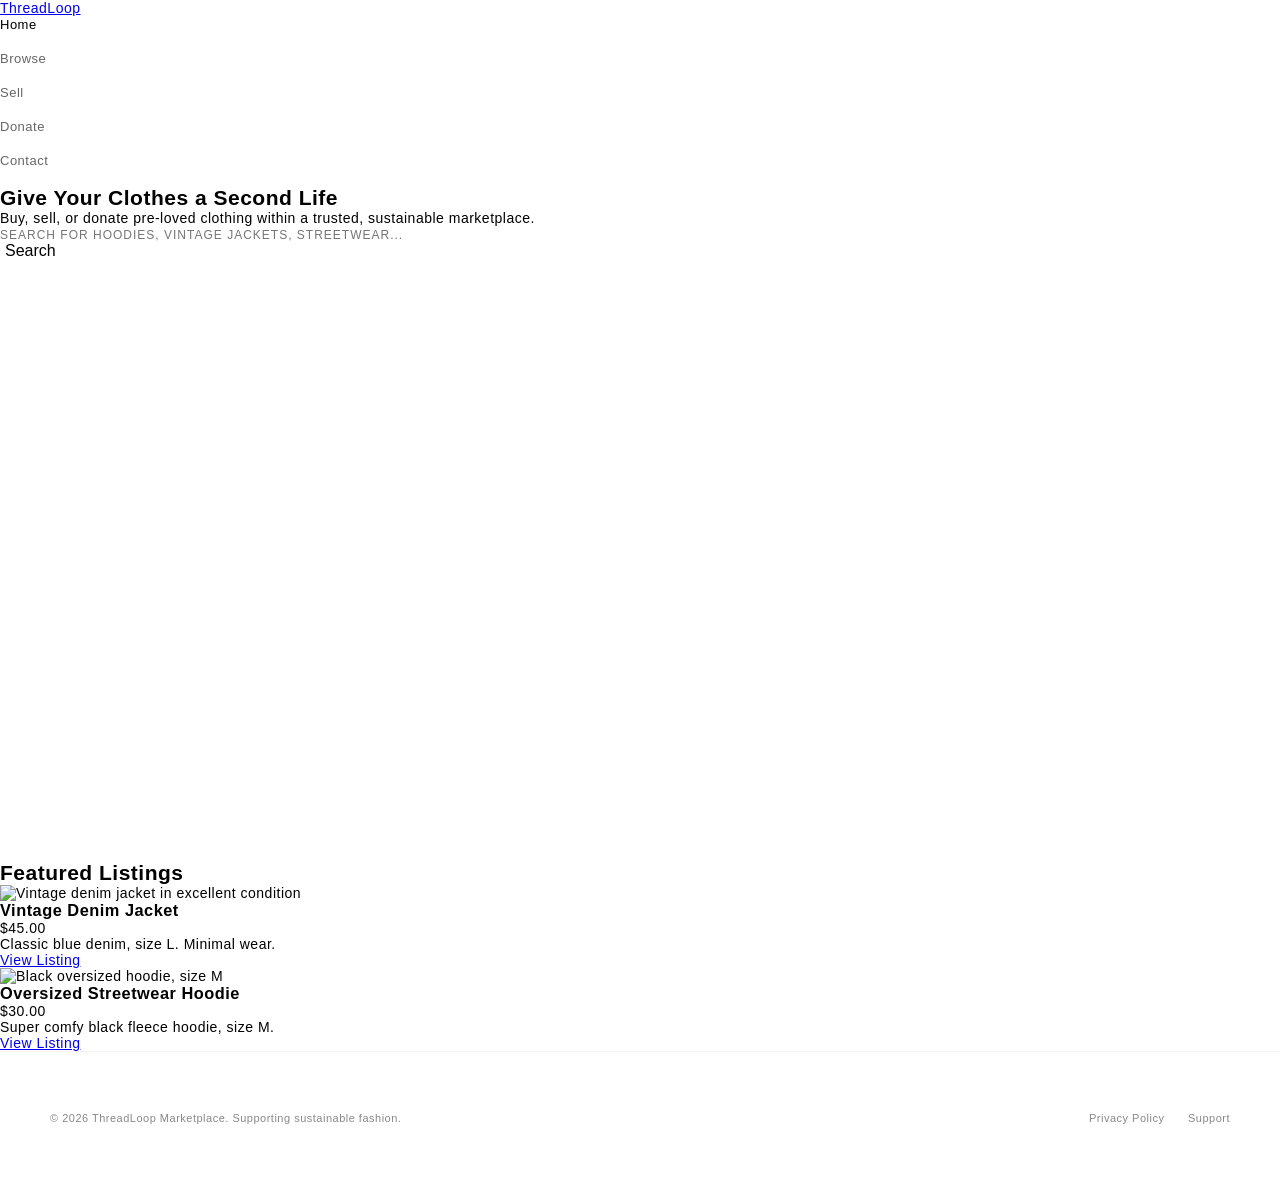
==== index.html @ a2e71af9 "first draft" ====
<!DOCTYPE html>
<html lang="en">
<head>
    <meta charset="UTF-8">
    <meta name="viewport" content="width=device-width, initial-scale=1.0">
    <title>ThreadLoop | Clothing Marketplace</title>
    <link rel="stylesheet" href="style.css">
</head>
<body>

    <header>
        <nav class="navbar">
            <div class="nav-logo">
                <a href="index.html">ThreadLoop</a>
            </div>
            <ul class="nav-links">
                <li><a href="index.html" class="active">Home</a></li>
                <li><a href="browse.html">Browse</a></li>
                <li><a href="sell.html">Sell</a></li>
                <li><a href="donate.html">Donate</a></li>
                <li><a href="contact.html">Contact</a></li>
            </ul>
        </nav>
    </header>

    <main>
        <section class="hero-section">
            <div class="hero-content">
                <h1>Give Your Clothes a Second Life</h1>
                <p>Buy, sell, or donate pre-loved clothing within a trusted, sustainable marketplace.</p>
                
                <div class="search-container">
                    <input type="text" id="search-bar" placeholder="Search for hoodies, vintage jackets, streetwear...">
                    <button id="search-btn" type="button">Search</button>
                </div>
            </div>
        </section>

        <section class="featured-products">
            <h2>Featured Listings</h2>
            <div class="product-grid">
                
                <article class="product-card">
                    <img src="https://via.placeholder.com/250x300" alt="Vintage denim jacket in excellent condition" class="product-img">
                    <div class="product-info">
                        <h3>Vintage Denim Jacket</h3>
                        <p class="product-price">$45.00</p>
                        <p class="product-desc">Classic blue denim, size L. Minimal wear.</p>
                        <a href="#" class="btn-view">View Listing</a>
                    </div>
                </article>

                <article class="product-card">
                    <img src="https://via.placeholder.com/250x300" alt="Black oversized hoodie, size M" class="product-img">
                    <div class="product-info">
                        <h3>Oversized Streetwear Hoodie</h3>
                        <p class="product-price">$30.00</p>
                        <p class="product-desc">Super comfy black fleece hoodie, size M.</p>
                        <a href="#" class="btn-view">View Listing</a>
                    </div>
                </article>

            </div>
        </section>
    </main>

    <footer class="footer-section">
        <div class="footer-content">
            <p>&copy; 2026 ThreadLoop Marketplace. Supporting sustainable fashion.</p>
            <div class="footer-links">
                <a href="privacy.html">Privacy Policy</a>
                <a href="contact.html">Support</a>
            </div>
        </div>
    </footer>

    <script src="script.js"></script>
</body>
</html>
---- style.css ----
/* --- RESET & ACCESSIBILITY FONTS --- */
* {
    margin: 0;
    padding: 0;
    box-sizing: border-box;
}

body {
    font-family: 'Helvetica Neue', Helvetica, Arial, sans-serif;
    background-color: #ffffff;
    color: #000000;
    font-size: 14px;
    letter-spacing: 0.5px;
    -webkit-font-smoothing: antialiased;
}

/* --- MAIN LAYOUT STRUCTURE --- */
.site-container {
    display: flex;
    min-height: 100vh;
    width: 100%;
}

/* --- VERTICAL SIDEBAR NAVIGATION (LEFT) --- */
.sidebar-header {
    width: 260px;
    position: fixed;
    top: 0;
    left: 0;
    height: 100vh;
    padding: 40px 30px;
    display: flex;
    flex-direction: column;
    justify-content: flex-start;
    border-right: 1px solid #f2f2f2;
    background-color: #ffffff;
    z-index: 100;
}

.brand-identity .logo {
    font-size: 28px;
    font-weight: 800;
    letter-spacing: -1.5px;
    text-decoration: none;
    color: #000000;
    display: block;
    margin-bottom: 60px;
}

.navbar .nav-links {
    list-style: none;
}

.navbar .nav-links li {
    margin-bottom: 18px;
}

.navbar .nav-links a {
    text-decoration: none;
    color: #666666;
    font-size: 13px;
    font-weight: 400;
    text-transform: capitalize;
    transition: color 0.2s ease;
}

.navbar .nav-links a:hover,
.navbar .nav-links a.active {
    color: #000000;
    font-weight: 500;
}

/* Minimalist Search inside Sidebar */
.sidebar-search {
    margin-top: auto; /* Pushes search to the bottom of the navigation menu */
    display: flex;
    align-items: center;
    border-bottom: 1px solid #000000;
    padding-bottom: 5px;
}

#search-bar {
    border: none;
    outline: none;
    width: 100%;
    font-size: 12px;
    text-transform: uppercase;
    letter-spacing: 1px;
}

#search-btn {
    background: none;
    border: none;
    cursor: pointer;
    font-size: 16px;
    padding-left: 5px;
}

/* --- MAIN CONTENT PANEL (RIGHT) --- */
.editorial-main {
    margin-left: 260px; /* Offset width matching sidebar width */
    width: calc(100% - 260px);
    display: flex;
    flex-direction: column;
}

/* --- HERO BANNER ARCHITECTURE --- */
.hero-section {
    width: 100%;
    height: 75vh;
    overflow: hidden;
    position: relative;
}

.hero-image-wrapper {
    width: 100%;
    height: 100%;
}

.hero-img {
    width: 100%;
    height: 100%;
    object-fit: cover; /* Ensures crisp imagery scale without distortion */
}

.hero-overlay-text {
    position: absolute;
    bottom: 60px;
    left: 50px;
    color: #000000; /* Editorial look overlaying subtle clean backgrounds */
}

.hero-overlay-text .season-tag {
    font-size: 12px;
    font-weight: 600;
    display: block;
    margin-bottom: 5px;
    letter-spacing: 2px;
}

.hero-overlay-text h2 {
    font-size: 56px;
    font-weight: 700;
    line-height: 0.9;
    letter-spacing: -2px;
}

/* --- EDITORIAL CONTENT GRID --- */
.featured-editorial-grid {
    display: grid;
    grid-template-columns: repeat(3, 1fr);
    border-top: 1px solid #f2f2f2;
}

.editorial-card {
    border-right: 1px solid #f2f2f2;
    padding: 40px;
    display: flex;
    flex-direction: column;
    justify-content: space-between;
    background-color: #ffffff;
}

.editorial-card:last-child {
    border-right: none;
}

/* Text editorial box custom elements */
.editorial-card.text-block {
    background-color: #fcfcfc;
    justify-content: center;
}

.editorial-card h3 {
    font-size: 24px;
    font-weight: 600;
    letter-spacing: -0.5px;
    margin-bottom: 15px;
    text-transform: uppercase;
}

.editorial-card p {
    color: #555555;
    line-height: 1.6;
    margin-bottom: 25px;
}

.editorial-link {
    color: #000000;
    font-weight: 600;
    text-decoration: underline;
    font-size: 12px;
    text-transform: uppercase;
}

/* Image blocks custom elements */
.editorial-card img {
    width: 100%;
    height: 350px;
    object-fit: cover;
    margin-bottom: 20px;
}

.item-meta {
    display: flex;
    justify-content: space-between;
    font-size: 13px;
}

.item-title {
    color: #333333;
}

.item-price {
    font-weight: 600;
}

/* --- MINIMAL FOOTER STYLING --- */
.footer-section {
    margin-top: auto;
    padding: 60px 50px;
    border-top: 1px solid #f2f2f2;
    background-color: #ffffff;
}

.footer-content {
    display: flex;
    justify-content: space-between;
    align-items: center;
    color: #888888;
    font-size: 11px;
}

.footer-links a {
    color: #888888;
    text-decoration: none;
    margin-left: 20px;
}

.footer-links a:hover {
    color: #000000;
}

/* --- RESPONSIVE DESIGN CONVENTION (MEDIA QUERIES) --- */
@media (max-width: 1024px) {
    .featured-editorial-grid {
        grid-template-columns: 1fr; /* Stacks column cards layout vertically on tablets */
    }
    .editorial-card {
        border-right: none;
        border-bottom: 1px solid #f2f2f2;
    }
}

@media (max-width: 768px) {
    .site-container {
        flex-direction: column; /* Switches left bar menu layout to standard top on mobile view */
    }
    
    .sidebar-header {
        position: relative;
        width: 100%;
        height: auto;
        padding: 20px;
        border-right: none;
        border-bottom: 1px solid #f2f2f2;
    }
    
    .brand-identity .logo {
        margin-bottom: 20px;
    }
    
    .navbar .nav-links {
        display: flex;
        gap: 15px;
    }
    
    .navbar .nav-links li {
        margin-bottom: 0;
    }
    
    .sidebar-search {
        margin-top: 20px;
    }

    .editorial-main {
        margin-left: 0;
        width: 100%;
    }
    
    .hero-section {
        height: 50vh;
    }
    
    .hero-overlay-text h2 {
        font-size: 36px;
    }
}
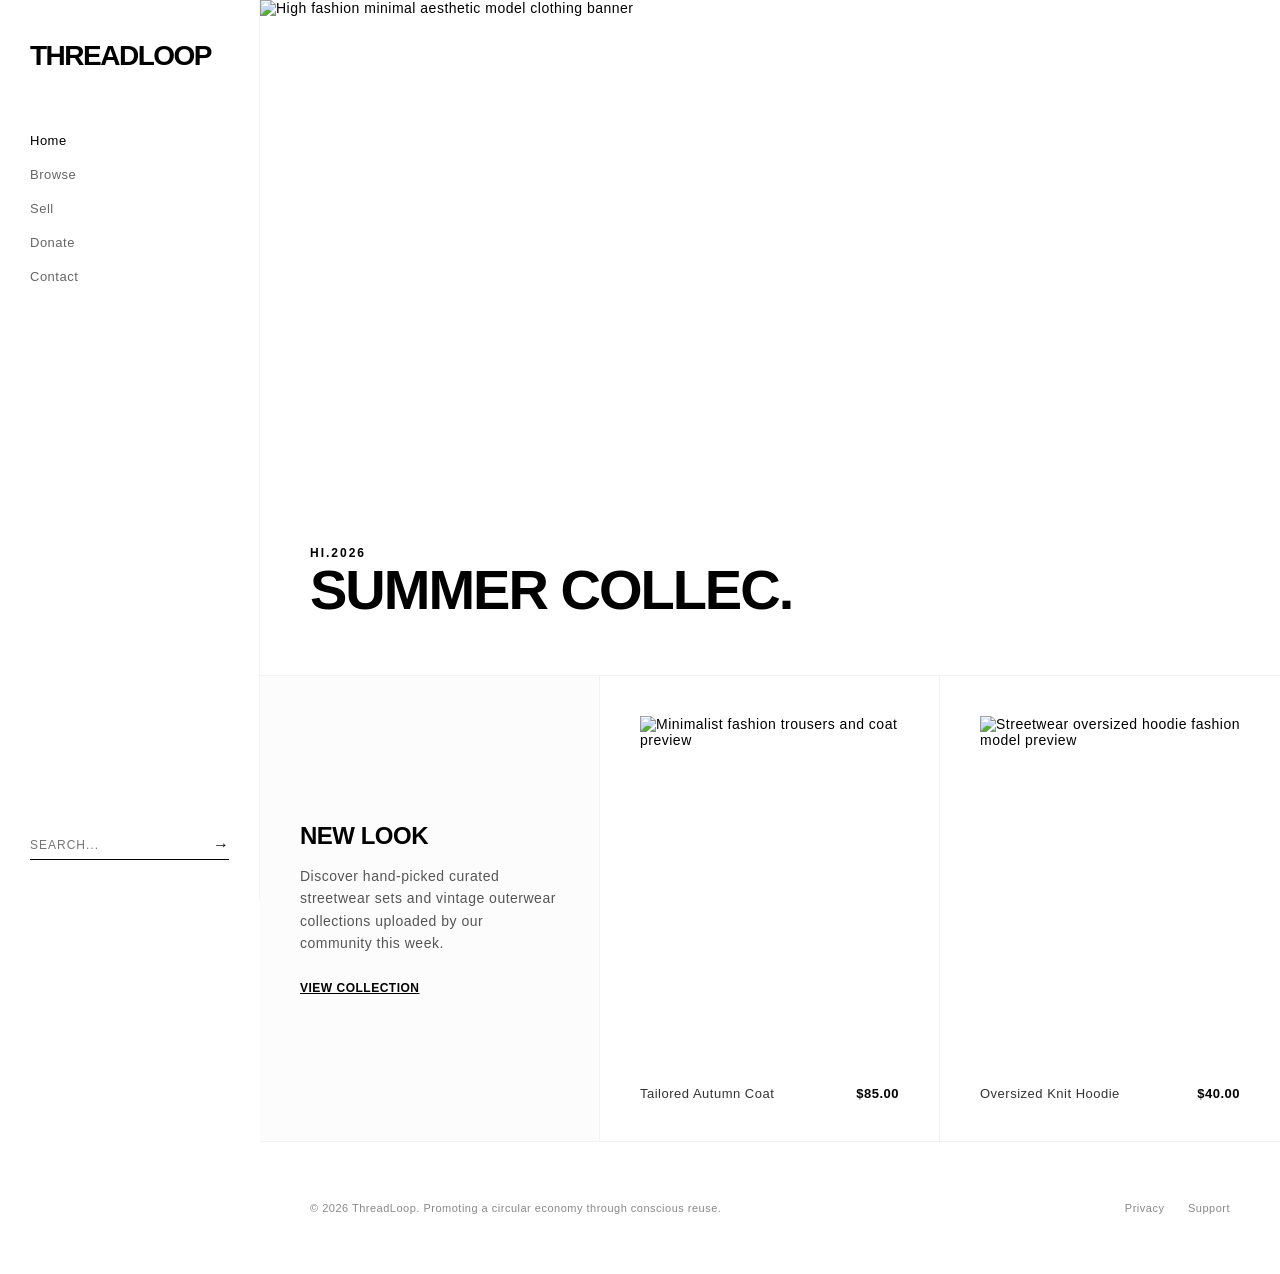
==== commit 9cdb8fb4: "2nd commit improved" ====
--- a/index.html
+++ b/index.html
@@ -3,76 +3,86 @@
 <head>
     <meta charset="UTF-8">
     <meta name="viewport" content="width=device-width, initial-scale=1.0">
-    <title>ThreadLoop | Clothing Marketplace</title>
+    <title>ThreadLoop | Editorial Clothing Marketplace</title>
     <link rel="stylesheet" href="style.css">
 </head>
 <body>
 
-    <header>
-        <nav class="navbar">
-            <div class="nav-logo">
-                <a href="index.html">ThreadLoop</a>
+    <div class="site-container">
+        
+        <header class="sidebar-header">
+            <div class="brand-identity">
+                <a href="index.html" class="logo">THREADLOOP</a>
             </div>
-            <ul class="nav-links">
-                <li><a href="index.html" class="active">Home</a></li>
-                <li><a href="browse.html">Browse</a></li>
-                <li><a href="sell.html">Sell</a></li>
-                <li><a href="donate.html">Donate</a></li>
-                <li><a href="contact.html">Contact</a></li>
-            </ul>
-        </nav>
-    </header>
+            
+            <nav class="navbar">
+                <ul class="nav-links">
+                    <li><a href="index.html" class="active">Home</a></li>
+                    <li><a href="browse.html">Browse</a></li>
+                    <li><a href="sell.html">Sell</a></li>
+                    <li><a href="donate.html">Donate</a></li>
+                    <li><a href="contact.html">Contact</a></li>
+                </ul>
+            </nav>
 
-    <main>
-        <section class="hero-section">
-            <div class="hero-content">
-                <h1>Give Your Clothes a Second Life</h1>
-                <p>Buy, sell, or donate pre-loved clothing within a trusted, sustainable marketplace.</p>
+            <div class="sidebar-search">
+                <input type="text" id="search-bar" placeholder="Search...">
+                <button id="search-btn" type="button">→</button>
+            </div>
+        </header>
+
+        <main class="editorial-main">
+            
+            <section class="hero-section">
+                <div class="hero-image-wrapper">
+                    <img src="https://images.unsplash.com/photo-1515886657613-9f3515b0c78f?auto=format&fit=crop&w=1200&q=80" alt="High fashion minimal aesthetic model clothing banner" class="hero-img">
+                    <div class="hero-overlay-text">
+                        <span class="season-tag">HI.2026</span>
+                        <h2>SUMMER COLLEC.</h2>
+                    </div>
+                </div>
+            </section>
+
+            <section class="featured-editorial-grid">
                 
-                <div class="search-container">
-                    <input type="text" id="search-bar" placeholder="Search for hoodies, vintage jackets, streetwear...">
-                    <button id="search-btn" type="button">Search</button>
-                </div>
-            </div>
-        </section>
-
-        <section class="featured-products">
-            <h2>Featured Listings</h2>
-            <div class="product-grid">
-                
-                <article class="product-card">
-                    <img src="https://via.placeholder.com/250x300" alt="Vintage denim jacket in excellent condition" class="product-img">
-                    <div class="product-info">
-                        <h3>Vintage Denim Jacket</h3>
-                        <p class="product-price">$45.00</p>
-                        <p class="product-desc">Classic blue denim, size L. Minimal wear.</p>
-                        <a href="#" class="btn-view">View Listing</a>
+                <article class="editorial-card text-block">
+                    <div class="card-inner">
+                        <h3>New look</h3>
+                        <p>Discover hand-picked curated streetwear sets and vintage outerwear collections uploaded by our community this week.</p>
+                        <a href="browse.html" class="editorial-link">View Collection</a>
                     </div>
                 </article>
 
-                <article class="product-card">
-                    <img src="https://via.placeholder.com/250x300" alt="Black oversized hoodie, size M" class="product-img">
-                    <div class="product-info">
-                        <h3>Oversized Streetwear Hoodie</h3>
-                        <p class="product-price">$30.00</p>
-                        <p class="product-desc">Super comfy black fleece hoodie, size M.</p>
-                        <a href="#" class="btn-view">View Listing</a>
+                <article class="editorial-card image-block">
+                    <img src="https://images.unsplash.com/photo-1539109136881-3be0616acf4b?auto=format&fit=crop&w=600&q=80" alt="Minimalist fashion trousers and coat preview">
+                    <div class="item-meta">
+                        <span class="item-title">Tailored Autumn Coat</span>
+                        <span class="item-price">$85.00</span>
                     </div>
                 </article>
 
-            </div>
-        </section>
-    </main>
+                <article class="editorial-card image-block">
+                    <img src="https://images.unsplash.com/photo-1554412933-514a83d2f3c8?auto=format&fit=crop&w=600&q=80" alt="Streetwear oversized hoodie fashion model preview">
+                    <div class="item-meta">
+                        <span class="item-title">Oversized Knit Hoodie</span>
+                        <span class="item-price">$40.00</span>
+                    </div>
+                </article>
 
-    <footer class="footer-section">
-        <div class="footer-content">
-            <p>&copy; 2026 ThreadLoop Marketplace. Supporting sustainable fashion.</p>
-            <div class="footer-links">
-                <a href="privacy.html">Privacy Policy</a>
-                <a href="contact.html">Support</a>
-            </div>
-        </div>
-    </footer>
+            </section>
+
+            <footer class="footer-section">
+                <div class="footer-content">
+                    <p>&copy; 2026 ThreadLoop. Promoting a circular economy through conscious reuse.</p>
+                    <div class="footer-links">
+                        <a href="privacy.html">Privacy</a>
+                        <a href="contact.html">Support</a>
+                    </div>
+                </div>
+            </footer>
+
+        </main>
+    </div>
 
     <script src="script.js"></script>
 </body>
